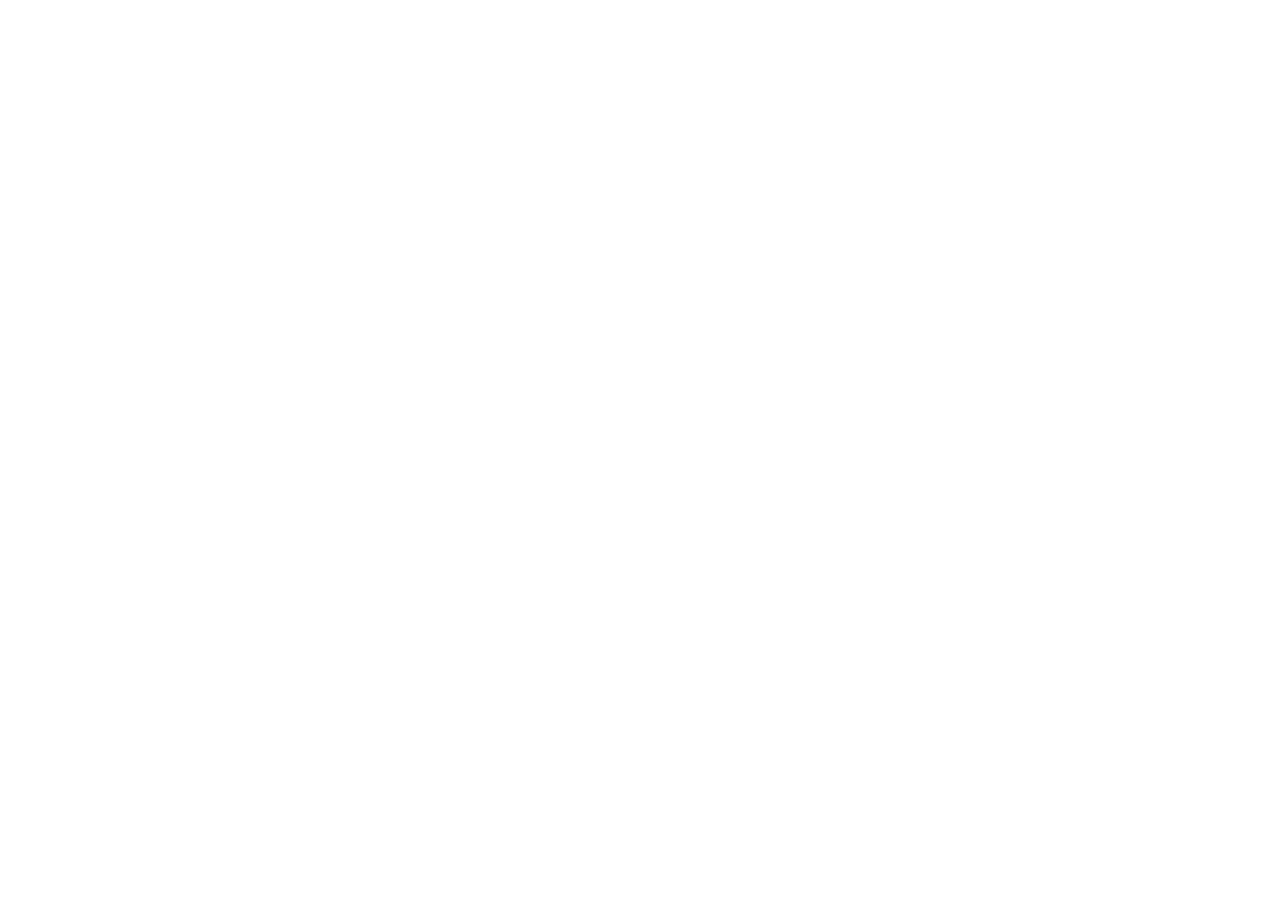
==== Assignment 5 Akers George/index.html @ 71a7f152 "Commit" ====
<!DOCTYPE html>
<html lang="en">
<head>
    <meta charset="UTF-8">
    <meta http-equiv="X-UA-Compatible" content="IE=edge">
    <meta name="viewport" content="width=device-width, initial-scale=1.0">
    <title>Employee Profiles</title>
    <link rel="stylesheet" href="css/lib/bootstrap.min.css">
    <link rel="stylesheet" href="css/lib/yeti.min.css">
    <link rel="stylesheet" href="css/style.css">
</head>
<body>
    <div class="wrapper">
        <div id="divEmployeeCards" class = "row">

        </div>
    </div>

    <script src="js/lib/jquery.min.js"></script>
    <script src="js/lib/bootstrap.bundle.min.js"></script>
    <script src="js/app.js"></script>
</body>
</html>
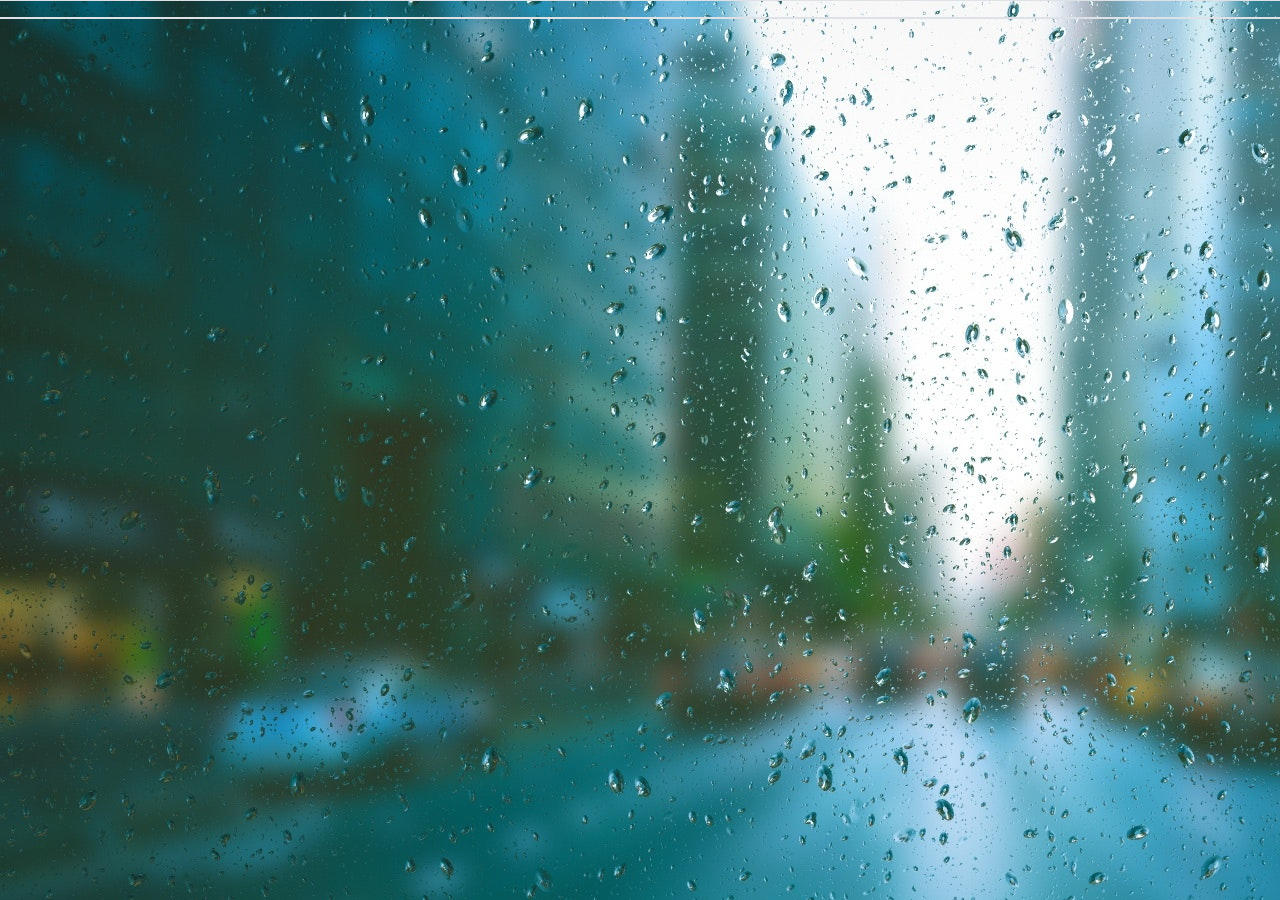
==== commit f8f640b9: "Commit" ====
--- a/Assignment 5 Akers George/index.html
+++ b/Assignment 5 Akers George/index.html
@@ -11,6 +11,15 @@
 </head>
 <body>
     <div class="wrapper">
+        <table class="table" id="tblEmployees">
+            <thead>
+                <tr>
+                    <th>
+                        
+                    </th>
+                </tr>
+            </thead>
+        </table>
         <div id="divEmployeeCards" class = "row">
 
         </div>
--- a/Assignment 5 Akers George/css/style.css
+++ b/Assignment 5 Akers George/css/style.css
@@ -0,0 +1,7 @@
+body {
+    background-image: url("../images/background.jpg");
+    height: 100%;
+    width: 100%;
+    margin:0px;
+    background-size: auto;
+}